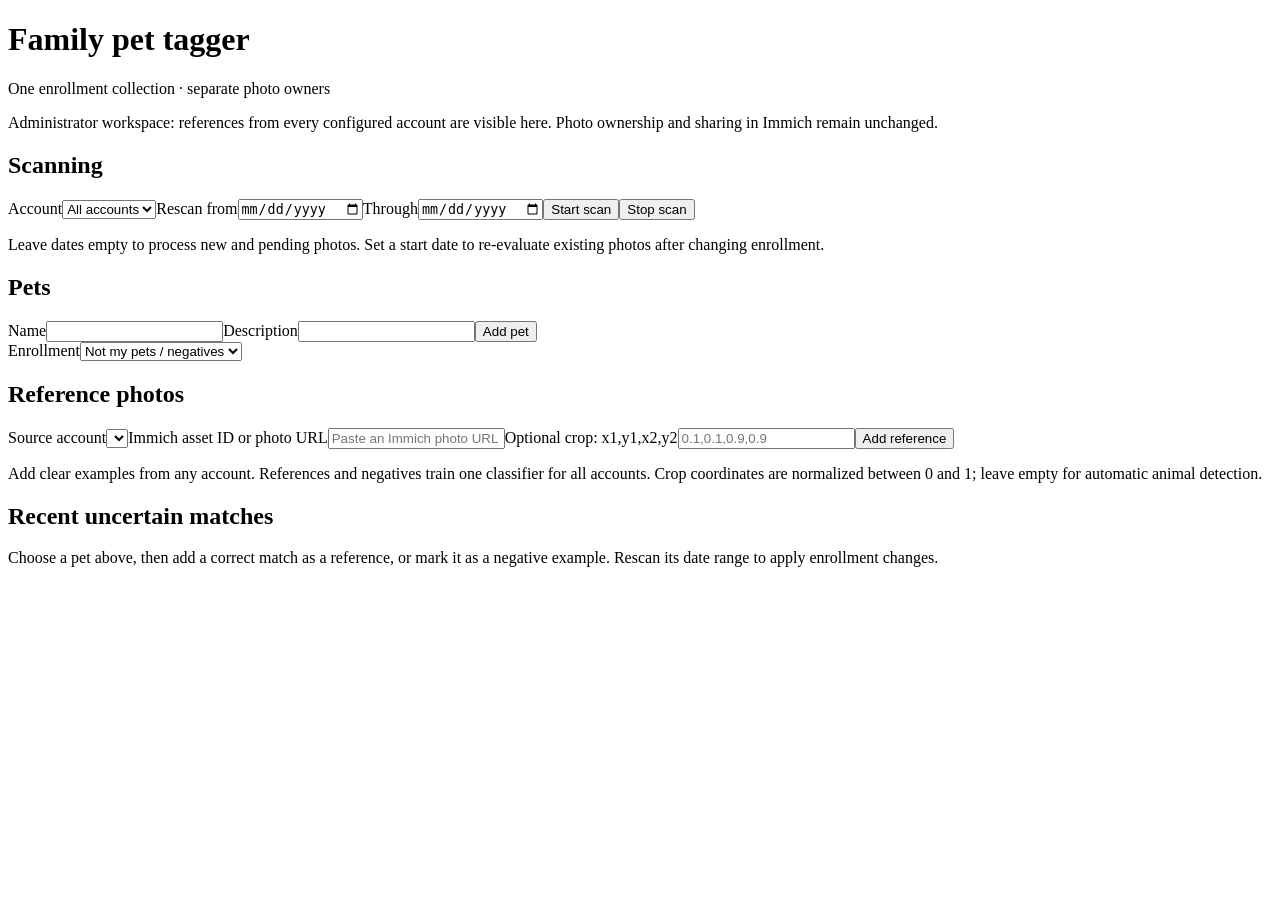
==== app/static/multi.html @ 16d9cd27 "Add shared pet enrollment and account-isolated multi-account tagging" ====
<!doctype html>
<html lang="en">
<head><meta charset="utf-8"><meta name="viewport" content="width=device-width,initial-scale=1"><title>Family pet tagger</title><link rel="stylesheet" href="/static/multi.css"><script defer src="/static/multi.js"></script></head>
<body>
<header><h1>Family pet tagger</h1><p>One enrollment collection · separate photo owners</p></header>
<main>
<p class="notice">Administrator workspace: references from every configured account are visible here. Photo ownership and sharing in Immich remain unchanged.</p>
<p id="message" role="status" aria-live="polite"></p>
<section><h2>Scanning</h2>
<form id="scan-form"><label>Account<select id="scan-account"><option value="">All accounts</option></select></label><label>Rescan from<input type="date" id="since"></label><label>Through<input type="date" id="until"></label><button>Start scan</button><button type="button" id="stop">Stop scan</button></form>
<p>Leave dates empty to process new and pending photos. Set a start date to re-evaluate existing photos after changing enrollment.</p>
<p id="scan-state"></p><div id="progress"></div></section>
<section><h2>Pets</h2>
<form id="create-form"><label>Name<input id="new-name" required maxlength="100"></label><label>Description<input id="new-description" maxlength="500"></label><button>Add pet</button></form>
<label>Enrollment<select id="pet"><option value="">Not my pets / negatives</option></select></label>
<div id="pet-controls" hidden><form id="edit-form"><label>Name<input id="edit-name" required maxlength="100"></label><label>Description<input id="edit-description" maxlength="500"></label><label>Valid from<input id="pet-since" type="date"></label><label>Valid through<input id="pet-until" type="date"></label><button>Save changes</button></form><p id="person-mappings"></p><button id="remove-pet">Remove enrollment only</button> <button id="delete-pet">Delete pet from all accounts</button> <button id="reset-pet">Reset tags in selected source account</button></div>
</section>
<section><h2>Reference photos</h2>
<form id="reference-form"><label>Source account<select id="source-account" required></select></label><label>Immich asset ID or photo URL<input id="asset" required placeholder="Paste an Immich photo URL"></label><label>Optional crop: x1,y1,x2,y2<input id="bbox" placeholder="0.1,0.1,0.9,0.9"></label><button>Add reference</button></form>
<p>Add clear examples from any account. References and negatives train one classifier for all accounts. Crop coordinates are normalized between 0 and 1; leave empty for automatic animal detection.</p>
<div id="references" class="grid"></div></section>
<section><h2>Recent uncertain matches</h2><p>Choose a pet above, then add a correct match as a reference, or mark it as a negative example. Rescan its date range to apply enrollment changes.</p><div id="review" class="grid"></div></section>
</main>
</body></html>
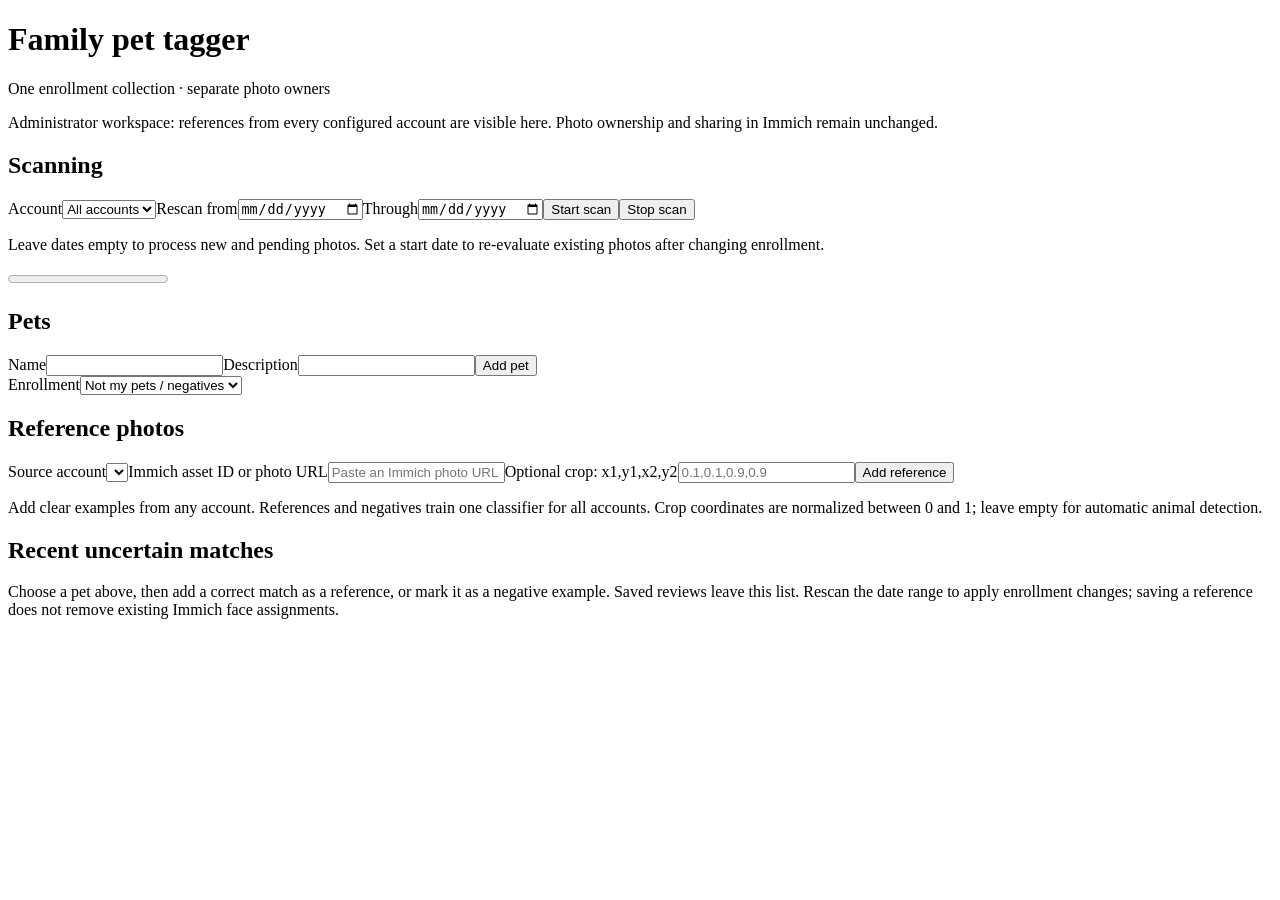
==== commit 89216c2c: "Show scan progress and persist review feedback in the multi-account UI" ====
--- a/app/static/multi.html
+++ b/app/static/multi.html
@@ -7,18 +7,21 @@
 <p class="notice">Administrator workspace: references from every configured account are visible here. Photo ownership and sharing in Immich remain unchanged.</p>
 <p id="message" role="status" aria-live="polite"></p>
 <section><h2>Scanning</h2>
-<form id="scan-form"><label>Account<select id="scan-account"><option value="">All accounts</option></select></label><label>Rescan from<input type="date" id="since"></label><label>Through<input type="date" id="until"></label><button>Start scan</button><button type="button" id="stop">Stop scan</button></form>
+<form id="scan-form"><label>Account<select id="scan-account"><option value="">All accounts</option></select></label><label>Rescan from<input type="date" id="since"></label><label>Through<input type="date" id="until"></label><button id="start">Start scan</button><button type="button" id="stop">Stop scan</button></form>
 <p>Leave dates empty to process new and pending photos. Set a start date to re-evaluate existing photos after changing enrollment.</p>
-<p id="scan-state"></p><div id="progress"></div></section>
+<p id="scan-state" role="status"></p>
+<progress id="scan-progress" max="100" value="0" aria-label="Current scan progress"></progress>
+<p id="scan-detail"></p><p id="scan-timing"></p>
+<div id="progress"></div></section>
 <section><h2>Pets</h2>
 <form id="create-form"><label>Name<input id="new-name" required maxlength="100"></label><label>Description<input id="new-description" maxlength="500"></label><button>Add pet</button></form>
 <label>Enrollment<select id="pet"><option value="">Not my pets / negatives</option></select></label>
 <div id="pet-controls" hidden><form id="edit-form"><label>Name<input id="edit-name" required maxlength="100"></label><label>Description<input id="edit-description" maxlength="500"></label><label>Valid from<input id="pet-since" type="date"></label><label>Valid through<input id="pet-until" type="date"></label><button>Save changes</button></form><p id="person-mappings"></p><button id="remove-pet">Remove enrollment only</button> <button id="delete-pet">Delete pet from all accounts</button> <button id="reset-pet">Reset tags in selected source account</button></div>
 </section>
-<section><h2>Reference photos</h2>
+<section><h2 id="reference-heading">Reference photos</h2>
 <form id="reference-form"><label>Source account<select id="source-account" required></select></label><label>Immich asset ID or photo URL<input id="asset" required placeholder="Paste an Immich photo URL"></label><label>Optional crop: x1,y1,x2,y2<input id="bbox" placeholder="0.1,0.1,0.9,0.9"></label><button>Add reference</button></form>
 <p>Add clear examples from any account. References and negatives train one classifier for all accounts. Crop coordinates are normalized between 0 and 1; leave empty for automatic animal detection.</p>
 <div id="references" class="grid"></div></section>
-<section><h2>Recent uncertain matches</h2><p>Choose a pet above, then add a correct match as a reference, or mark it as a negative example. Rescan its date range to apply enrollment changes.</p><div id="review" class="grid"></div></section>
+<section><h2>Recent uncertain matches</h2><p>Choose a pet above, then add a correct match as a reference, or mark it as a negative example. Saved reviews leave this list. Rescan the date range to apply enrollment changes; saving a reference does not remove existing Immich face assignments.</p><p id="review-status" role="status"></p><div id="review" class="grid"></div></section>
 </main>
 </body></html>
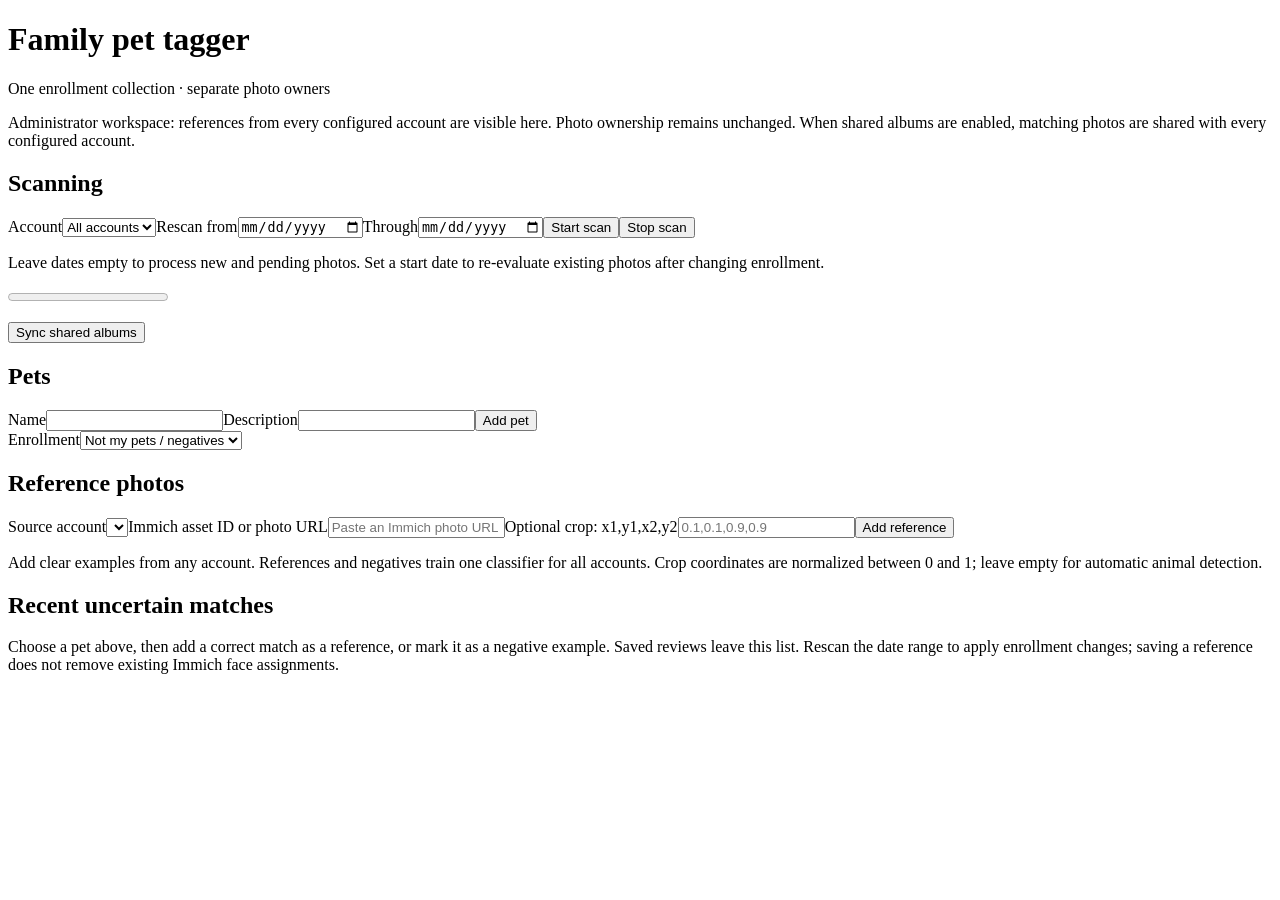
==== commit 9e5991c0: "Synchronize managed shared albums across pet enrollment and account owners" ====
--- a/app/static/multi.html
+++ b/app/static/multi.html
@@ -4,7 +4,7 @@
 <body>
 <header><h1>Family pet tagger</h1><p>One enrollment collection · separate photo owners</p></header>
 <main>
-<p class="notice">Administrator workspace: references from every configured account are visible here. Photo ownership and sharing in Immich remain unchanged.</p>
+<p class="notice">Administrator workspace: references from every configured account are visible here. Photo ownership remains unchanged. When shared albums are enabled, matching photos are shared with every configured account.</p>
 <p id="message" role="status" aria-live="polite"></p>
 <section><h2>Scanning</h2>
 <form id="scan-form"><label>Account<select id="scan-account"><option value="">All accounts</option></select></label><label>Rescan from<input type="date" id="since"></label><label>Through<input type="date" id="until"></label><button id="start">Start scan</button><button type="button" id="stop">Stop scan</button></form>
@@ -12,11 +12,12 @@
 <p id="scan-state" role="status"></p>
 <progress id="scan-progress" max="100" value="0" aria-label="Current scan progress"></progress>
 <p id="scan-detail"></p><p id="scan-timing"></p>
-<div id="progress"></div></section>
+<div id="progress"></div>
+<button id="sync-albums" type="button">Sync shared albums</button><p id="album-sharing"></p></section>
 <section><h2>Pets</h2>
 <form id="create-form"><label>Name<input id="new-name" required maxlength="100"></label><label>Description<input id="new-description" maxlength="500"></label><button>Add pet</button></form>
 <label>Enrollment<select id="pet"><option value="">Not my pets / negatives</option></select></label>
-<div id="pet-controls" hidden><form id="edit-form"><label>Name<input id="edit-name" required maxlength="100"></label><label>Description<input id="edit-description" maxlength="500"></label><label>Valid from<input id="pet-since" type="date"></label><label>Valid through<input id="pet-until" type="date"></label><button>Save changes</button></form><p id="person-mappings"></p><button id="remove-pet">Remove enrollment only</button> <button id="delete-pet">Delete pet from all accounts</button> <button id="reset-pet">Reset tags in selected source account</button></div>
+<div id="pet-controls" hidden><form id="edit-form"><label>Name<input id="edit-name" required maxlength="100"></label><label>Description<input id="edit-description" maxlength="500"></label><label>Valid from<input id="pet-since" type="date"></label><label>Valid through<input id="pet-until" type="date"></label><button>Save changes</button></form><p id="person-mappings"></p><p id="pet-album"></p><button id="remove-pet">Remove enrollment and album</button> <button id="delete-pet">Delete pet from all accounts</button> <button id="reset-pet">Reset tags in selected source account</button></div>
 </section>
 <section><h2 id="reference-heading">Reference photos</h2>
 <form id="reference-form"><label>Source account<select id="source-account" required></select></label><label>Immich asset ID or photo URL<input id="asset" required placeholder="Paste an Immich photo URL"></label><label>Optional crop: x1,y1,x2,y2<input id="bbox" placeholder="0.1,0.1,0.9,0.9"></label><button>Add reference</button></form>
